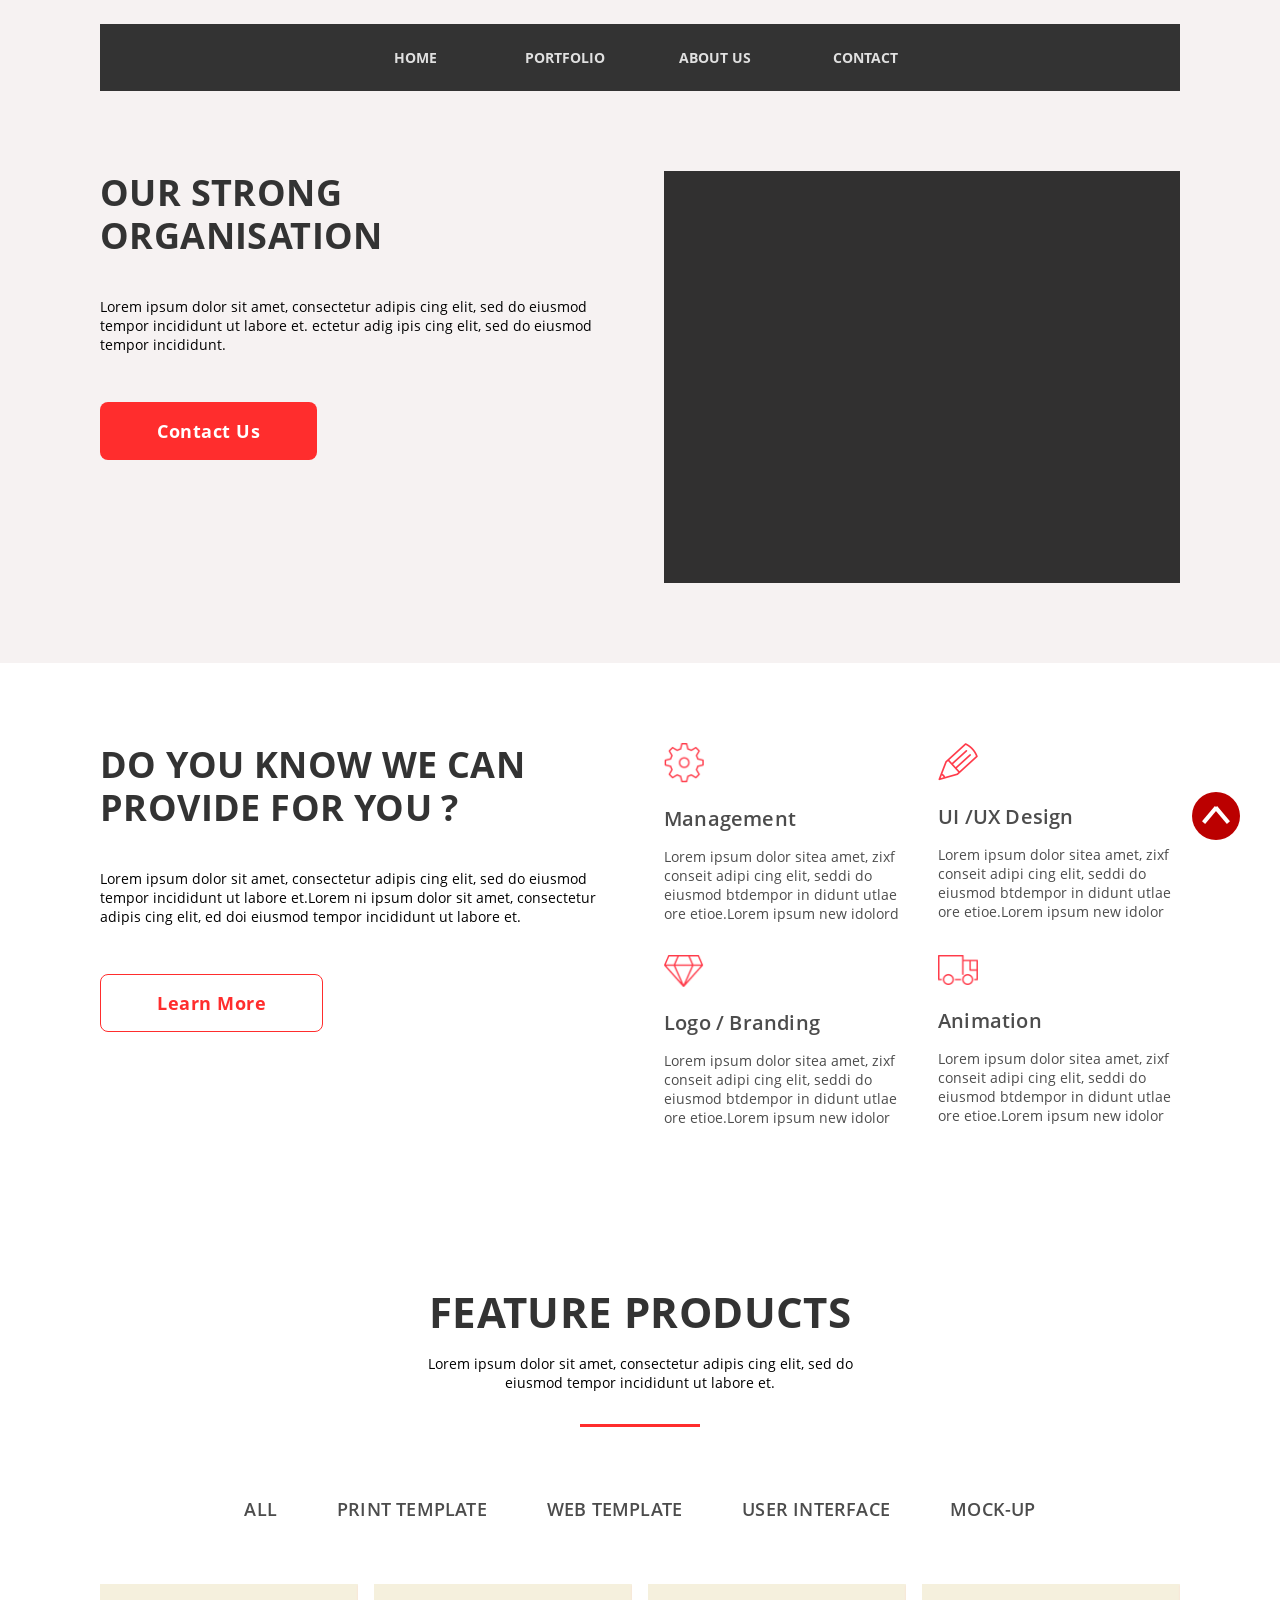
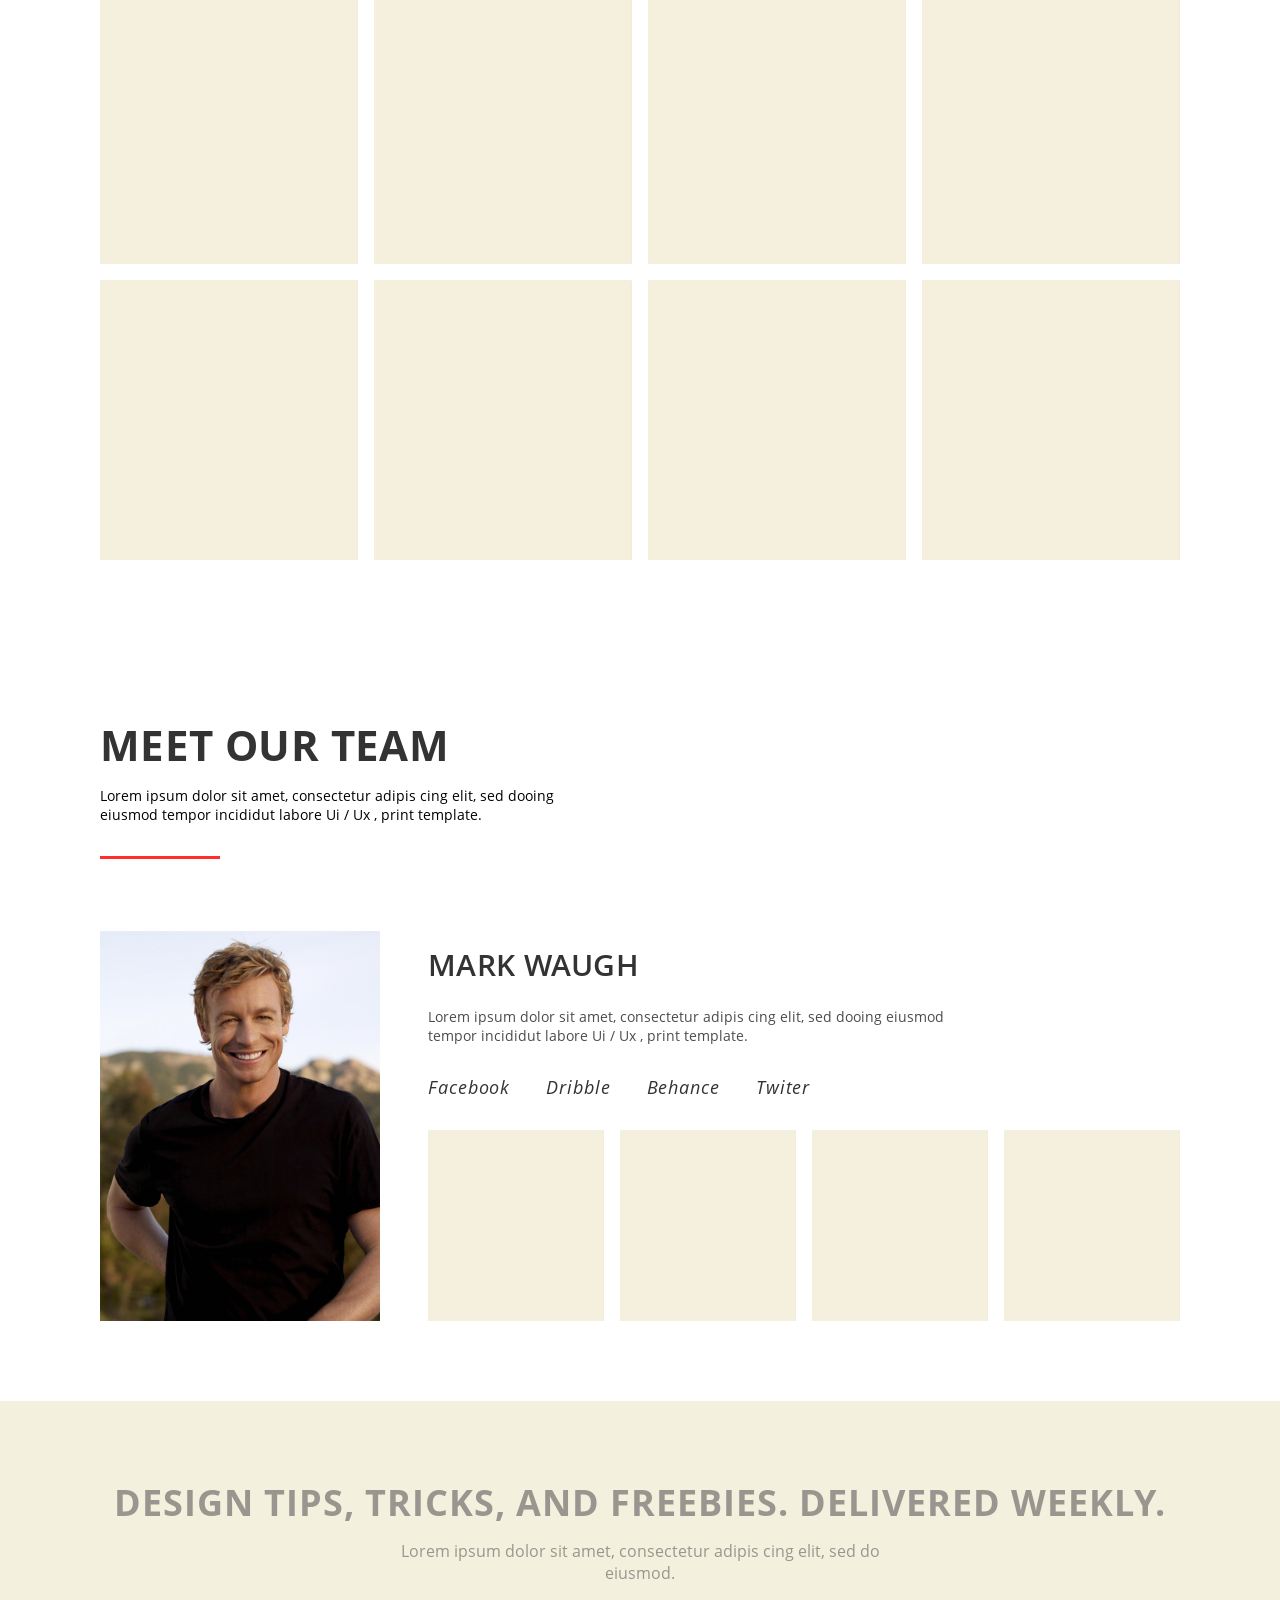
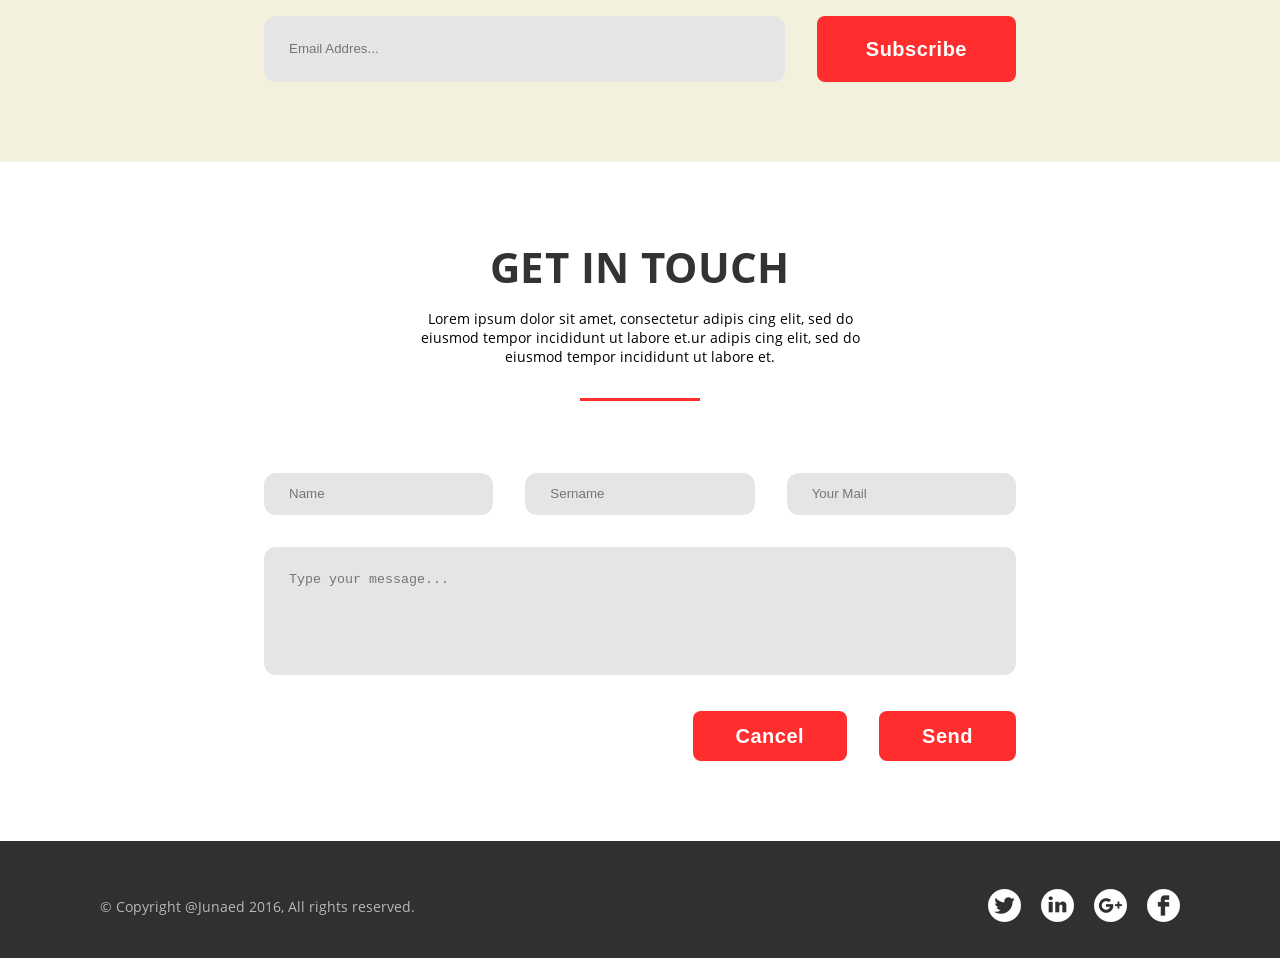
==== index.html @ 75af891c "stiky menu" ====
<!DOCTYPE html>
<html lang="en">

<head>
    <meta charset="UTF-8">
    <title>Project5</title>
    <link href="./styles/main.css" rel="stylesheet">
</head>

<body>
    <div class="wave"></div>
    <div class="wave pulse--secondWave"></div>
    <div class="wave pulse--thirdWave"></div>
    <button class="buttonScroll ">
        <div class="buttonScroll-content"></div>
    </button>
    <header class="header">
        <div class="container">
            <nav class="mainMenu">
                <ul class="mainMenu-mediaList">
                    <li class="mainMenu-itemMedia">
                        <a class="mainMenu-linkMedia">
                            <img class="mainMenu-imageMedia" src="./assets/icon/menu.png">
                        </a>
                    </li>
                </ul>
                <ul class="mainMenu-hiddenList">
                    <li class="mainMenu-hiddenItem">
                        <a href="#" class="mainMenu-hiddenLink">Home</a>
                    </li>
                    <li class="mainMenu-hiddenItem">
                        <a href="#" class="mainMenu-hiddenLink">Portfolio</a>
                    </li>
                    <li class="mainMenu-hiddenItem">
                        <a href="#" class="mainMenu-hiddenLink">About Us</a>
                    </li>
                    <li class="mainMenu-hiddenItem">
                        <a href="#" class="mainMenu-hiddenLink">Contact</a>
                    </li>
                </ul>
                <ul class="mainMenu-list">
                    <li class="mainMenu-item">
                        <a href="#" class="mainMenu-link">Home</a>
                    </li>
                    <li class="mainMenu-item">
                        <a href="#" class="mainMenu-link">Portfolio</a>
                    </li>
                    <li class="mainMenu-item">
                        <a href="#" class="mainMenu-link">About Us</a>
                    </li>
                    <li class="mainMenu-item">
                        <a href="#" class="mainMenu-link">Contact</a>
                    </li>
                </ul>
            </nav>
        </div>
    </header>
    <section class="sectionSecondary sectionSecondary--highlight">
        <div class="container">
            <div class="sectionSecondary-content">
                <div class="sectionSecondary-column">
                    <h2 class="sectionSecondary-title">Our strong organisation</h2>
                    <div class="sectionSecondary-description">Lorem ipsum dolor sit amet, consectetur adipis cing elit,
                        sed do eiusmod tempor incididunt ut labore et. ectetur adig ipis cing elit, sed do eiusmod
                        tempor incididunt.</div>
                    <div class="sectionSecondary-link">
                        <a href="#" class="link">Contact Us</a>
                    </div>
                </div>
                <div class="sectionSecondary-column">
                    <div class="video">
                        <!-- <video class="banner-video" src="assets/video/shs.mp4" type="video/mp4" controls loop poster = "assets/images/shs.jpg"></video> -->
                    </div>
                </div>
            </div>
        </div>
        </div>
    </section>
    <section class="sectionSecondary">
        <div class="container">
            <div class="sectionSecondary-content">
                <div class="sectionSecondary-column">
                    <h2 class="sectionSecondary-title">Do you know we can provide for you ?</h2>
                    <div class="sectionSecondary-description">Lorem ipsum dolor sit amet, consectetur adipis cing elit,
                        sed do eiusmod tempor incididunt ut labore et.Lorem ni ipsum dolor sit amet, consectetur adipis
                        cing elit, ed doi eiusmod tempor incididunt ut labore et.</div>
                    <div class="sectionSecondary-link">
                        <a class="link link--round" href="#">Learn More</a>
                    </div>
                </div>
                <div class="sectionSecondary-column">
                    <div class="servicesGroup">
                        <div class="servicesGroup-item">
                            <div class="services">
                                <div class="services-icon">
                                    <img class="services-image" src="assets/icon/Settings.png">
                                </div>
                                <h3 class="services-title">Management</h3>
                                <div class="services-description">Lorem ipsum dolor sitea amet, zixf conseit adipi cing
                                    elit, seddi do eiusmod btdempor in didunt utlae ore etioe.Lorem ipsum new idolord</div>
                            </div>
                        </div>
                        <div class="servicesGroup-item">
                            <div class="services">
                                <div class="services-icon">
                                    <img class="services-image" src="assets/icon/Pencil.png">
                                </div>
                                <h3 class="services-title">UI /UX Design</h3>
                                <div class="services-description">Lorem ipsum dolor sitea amet, zixf conseit adipi cing
                                    elit, seddi do eiusmod btdempor in didunt utlae ore etioe.Lorem ipsum new idolor</div>
                            </div>
                        </div>
                        <div class="servicesGroup-item">
                            <div class="services">
                                <div class="services-icon">
                                    <img class="services-image" src="assets/icon/Diamond.png">
                                </div>
                                <h3 class="services-title">Logo / Branding</h3>
                                <div class="services-description">Lorem ipsum dolor sitea amet, zixf conseit adipi cing
                                    elit, seddi do eiusmod btdempor in didunt utlae ore etioe.Lorem ipsum new idolor</div>
                            </div>
                        </div>
                        <div class="servicesGroup-item">
                            <div class="services">
                                <div class="services-icon">
                                    <img class="services-image" src="assets/icon/Truck.png">
                                </div>
                                <h3 class="services-title">Animation</h3>
                                <div class="services-description">Lorem ipsum dolor sitea amet, zixf conseit adipi cing
                                    elit, seddi do eiusmod btdempor in didunt utlae ore etioe.Lorem ipsum new idolor</div>
                            </div>
                        </div>
                    </div>
                </div>
            </div>
        </div>
    </section>
    <section class="sectionPrimary sectionPrimary--centerAligned">
        <div class="container">
            <h2 class="sectionPrimary-title">Feature products</h2>
            <div class="sectionPrimary-descripton">Lorem ipsum dolor sit amet, consectetur adipis cing elit, sed do
                eiusmod tempor incididunt ut labore et.</div>
            <div class="sectionPrimary-separator"></div>
            <div class="sectionPrimary-content">
                <div class="productGallery">
                    <ul class="productGallery-menu">
                        <li class="productGallery-menuItem">
                            <a href="#" class="productGallery-menuLink">All</a>
                        </li>
                        <li class="productGallery-menuItem">
                            <a href="#" class="productGallery-menuLink">Print template</a>
                        </li>
                        <li class="productGallery-menuItem">
                            <a href="#" class="productGallery-menuLink">Web template</a>
                        </li>
                        <li class="productGallery-menuItem">
                            <a href="#" class="productGallery-menuLink">User interface</a>
                        </li>
                        <li class="productGallery-menuItem">
                            <a href="#" class="productGallery-menuLink">Mock-up</a>
                        </li>
                    </ul>
                    <div class="productGallery-galleryGroup">
                        <div class="productGallery-galleryItem">
                            <img class="productGallery-image" src="assets/images/untitled.png">
                        </div>
                        <div class="productGallery-galleryItem">
                            <img class="productGallery-image" src="assets/images/untitled.png">
                        </div>
                        <div class="productGallery-galleryItem">
                            <img class="productGallery-image" src="assets/images/untitled.png">
                        </div>
                        <div class="productGallery-galleryItem">
                            <img class="productGallery-image" src="assets/images/untitled.png">
                        </div>
                        <div class="productGallery-galleryItem">
                            <img class="productGallery-image" src="assets/images/untitled.png">
                        </div>
                        <div class="productGallery-galleryItem">
                            <img class="productGallery-image" src="assets/images/untitled.png">
                        </div>
                        <div class="productGallery-galleryItem">
                            <img class="productGallery-image" src="assets/images/untitled.png">
                        </div>
                        <div class="productGallery-galleryItem">
                            <img class="productGallery-image" src="assets/images/untitled.png">
                        </div>
                    </div>
                </div>
            </div>
        </div>
    </section>
    <section class="sectionPrimary">
        <div class="container">
            <div class="sectionPrimary-title">Meet our team</div>
            <div class="sectionPrimary-descripton">Lorem ipsum dolor sit amet, consectetur adipis cing elit, sed dooing
                eiusmod tempor incididut labore Ui / Ux , print template.</div>
            <div class="sectionPrimary-separator"></div>
            <div class="sectionPrimary-content">
                <div class="profile">
                    <div class="profile-photo">
                        <img class="profile-mainImage" src="assets/images/mainImage.jpg">
                    </div>
                    <div class="profile-passport">
                        <h3 class="profile-name">Mark Waugh</h3>
                        <div class="profile-description">Lorem ipsum dolor sit amet, consectetur adipis cing elit, sed
                            dooing eiusmod tempor incididut labore Ui / Ux , print template.</div>
                        <ul class="profile-socialGroup">
                            <li class="profile-socialItem">
                                <a href="#" class="profile-socialLink">Facebook</a>
                            </li>
                            <li class="profile-socialItem">
                                <a href="#" class="profile-socialLink">Dribble</a>
                            </li>
                            <li class="profile-socialItem">
                                <a href="#" class="profile-socialLink">Behance</a>
                            </li>
                            <li class="profile-socialItem">
                                <a href="#" class="profile-socialLink">Twiter</a>
                            </li>
                        </ul>
                        <div class="profile-gallery">
                            <div class="profile-galleryItem">
                                <img class="profile-galleryImage" src="assets/images/untitled.png">
                            </div>
                            <div class="profile-galleryItem">
                                <img class="profile-galleryImage" src="assets/images/untitled.png">
                            </div>
                            <div class="profile-galleryItem">
                                <img class="profile-galleryImage" src="assets/images/untitled.png">
                            </div>
                            <div class="profile-galleryItem">
                                <img class="profile-galleryImage" src="assets/images/untitled.png">
                            </div>
                        </div>
                    </div>
                </div>
            </div>
        </div>
    </section>
    <section class="sectionPrimary sectionPrimary--highlight sectionPrimary--centerAligned">
        <div class="container">
            <h3 class="sectionPrimary-title">Design tips, tricks, and freebies. Delivered weekly.</h3>
            <div class="sectionPrimary-descripton">Lorem ipsum dolor sit amet, consectetur adipis cing elit, sed do
                eiusmod.</div>
            <div class="sectionPrimary-form">
                <div class="form">
                    <div class="formGroup">
                        <div class="formGroup-wideCol">
                            <div class="field">
                                <div class="field-instance">
                                    <input class="input" type="text" placeholder="Email Addres...">
                                </div>
                            </div>
                        </div>
                        <div class="formGroup-narrowCol">
                            <button class="button button--big">Subscribe</button>
                        </div>
                    </div>
                </div>
            </div>
        </div>
        </div>
    </section>
    <section class="sectionPrimary sectionPrimary--centerAligned">
        <div class="container">
            <div class="sectionPrimary-title">Get in touch</div>
            <div class="sectionPrimary-descripton">Lorem ipsum dolor sit amet, consectetur adipis cing elit, sed do
                eiusmod tempor incididunt ut labore et.ur adipis cing elit, sed do eiusmod tempor incididunt ut labore
                et.</div>
            <div class="sectionPrimary-separator"></div>
            <div class="sectionPrimary-form">
                <form class="form">
                    <div class="form-row">
                        <div class="formGroup">
                            <div class="formGroup-wideCol">
                                <div class="field">
                                    <div class="field-instance">
                                        <input class="input input--primary" type="text" placeholder="Name">
                                    </div>
                                </div>
                            </div>
                            <div class="formGroup-wideCol">
                                <div class="field">
                                    <div class="field-instance">
                                        <input class="input input--primary" type="text" placeholder="Sername">
                                    </div>
                                </div>
                            </div>
                            <div class="formGroup-wideCol">
                                <div class="field">
                                    <div class="field-instance">
                                        <input class="input input--primary" type="text" placeholder="Your Mail">
                                    </div>
                                </div>
                            </div>
                        </div>
                    </div>
                    <div class="form-row">
                        <div class="field">
                            <div class="field-instance">
                                <textarea class="textarea" type="text" placeholder="Type your message..."></textarea>
                            </div>
                        </div>
                    </div>
                    <div class="form-row">
                        <div class="formGroup formGroup--rightAligned">
                            <div class="formGroup-narrowCol">
                                <button class="button">Cancel</button>
                            </div>
                            <div class="formGroup-narrowCol">
                                <button class="button">Send</button>
                            </div>
                        </div>
                    </div>
                </form>
            </div>
        </div>
    </section>
    <footer class="footer">
        <div class="container">
            <div class="footer-content">
                <div class="footer-info">© Copyright @Junaed 2016, All rights reserved.</div>
                <div class="footer-contacts">
                    <div class="contactPanel">
                        <div class="contactPanel-icon">
                            <img class="contactPanel-image" src="assets/icon/Tw.png">
                        </div>
                        <div class="contactPanel-icon">
                            <img class="contactPanel-image" src="assets/icon/LinkIn.png">
                        </div>
                        <div class="contactPanel-icon">
                            <img class="contactPanel-image" src="assets/icon/Google.png">
                        </div>
                        <div class="contactPanel-icon">
                            <img class="contactPanel-image" src="assets/icon/Fsb.png">
                        </div>
                    </div>
                </div>
            </div>
        </div>
    </footer>
    <script src="./JQuery/jquery-3.3.1.min.js"></script>
    <script src="./scripts/index.js"></script>
</body>

</html>
---- styles/main.css ----
@import "generic.css";
@import "../components/sectionPrimary/sectionPrimary.css";
@import "../components/container/container.css";
@import "../components/mainMenu/mainMenu.css";
@import "../components/link/link.css";
@import "../components/productGallery/productGallery.css";
@import "../components/profile/profile.css";
@import "../components/footer/footer.css";
@import "../components/contactPanel/contactPanel.css";
@import "../components/field/field.css";
@import "../components/header/header.css";
@import "../components/video/video.css";
@import "../components/sectionSecondary/sectionSecondary.css";
@import "../components/servicesGroup/servicesGroup.css";
@import "../components/services/services.css";
@import "../components/button/button.css";
@import "../components/form/form.css";
@import "../components/formGroup/formGroup.css";
@import "../components/input/input.css";
@import "../components/textarea/textarea.css";
@import "../components/buttonScroll/buttonScroll.css";
@import "../components/pulse/pulse.css";

@font-face {
  font-family: "OpenSans";
  src: url("../assets/font/OpenSans/OpenSans-LightItalic.woff2") format("woff2"),
    url("../assets/font/OpenSans/OpenSans-LightItalic.woff") format("woff");
  font-weight: 300;
  font-style: italic;
}

@font-face {
  font-family: "OpenSans";
  src: url("../assets/font/OpenSans/OpenSans-ExtraBold.woff2") format("woff2"),
    url("../assets/font/OpenSans/OpenSans-ExtraBold.woff") format("woff");
  font-weight: 800;
  font-style: normal;
}

@font-face {
  font-family: "OpenSans";
  src: url("../assets/font/OpenSans/OpenSans-SemiBoldItalic.woff2")
      format("woff2"),
    url("../assets/font/OpenSans/OpenSans-SemiBoldItalic.woff") format("woff");
  font-weight: 600;
  font-style: italic;
}

@font-face {
  font-family: "OpenSans";
  src: url("../assets/font/OpenSans/OpenSans-Bold.woff2") format("woff2"),
    url("../assets/font/OpenSans/OpenSans-Bold.woff") format("woff");
  font-weight: 700;
  font-style: normal;
}

@font-face {
  font-family: "OpenSans";
  src: url("../assets/font/OpenSans/OpenSans-BoldItalic.woff2") format("woff2"),
    url("../assets/font/OpenSans/OpenSans-BoldItalic.woff") format("woff");
  font-weight: 700;
  font-style: italic;
}

@font-face {
  font-family: "OpenSans";
  src: url("../assets/font/OpenSans/OpenSans-Italic.woff2") format("woff2"),
    url("../assets/font/OpenSans/OpenSans-Italic.woff") format("woff");
  font-weight: 400;
  font-style: italic;
}

@font-face {
  font-family: "OpenSans";
  src: url("../assets/font/OpenSans/OpenSans-SemiBold.woff2") format("woff2"),
    url("../assets/font/OpenSans/OpenSans-SemiBold.woff") format("woff");
  font-weight: 600;
  font-style: normal;
}

@font-face {
  font-family: "OpenSans";
  src: url("../assets/font/OpenSans/OpenSans-Light.woff2") format("woff2"),
    url("../assets/font/OpenSans/OpenSans-Light.woff") format("woff");
  font-weight: 300;
  font-style: normal;
}

@font-face {
  font-family: "OpenSans";
  src: url("../assets/font/OpenSans/OpenSans-Regular.woff2") format("woff2"),
    url("../assets/font/OpenSans/OpenSans-Regular.woff") format("woff");
  font-weight: 400;
  font-style: normal;
}

@font-face {
  font-family: "OpenSans";
  src: url("../assets/font/OpenSans/OpenSans-ExtraBoldItalic.woff2")
      format("woff2"),
    url("../assets/font/OpenSans/OpenSans-ExtraBoldItalic.woff") format("woff");
  font-weight: 800;
  font-style: italic;
}
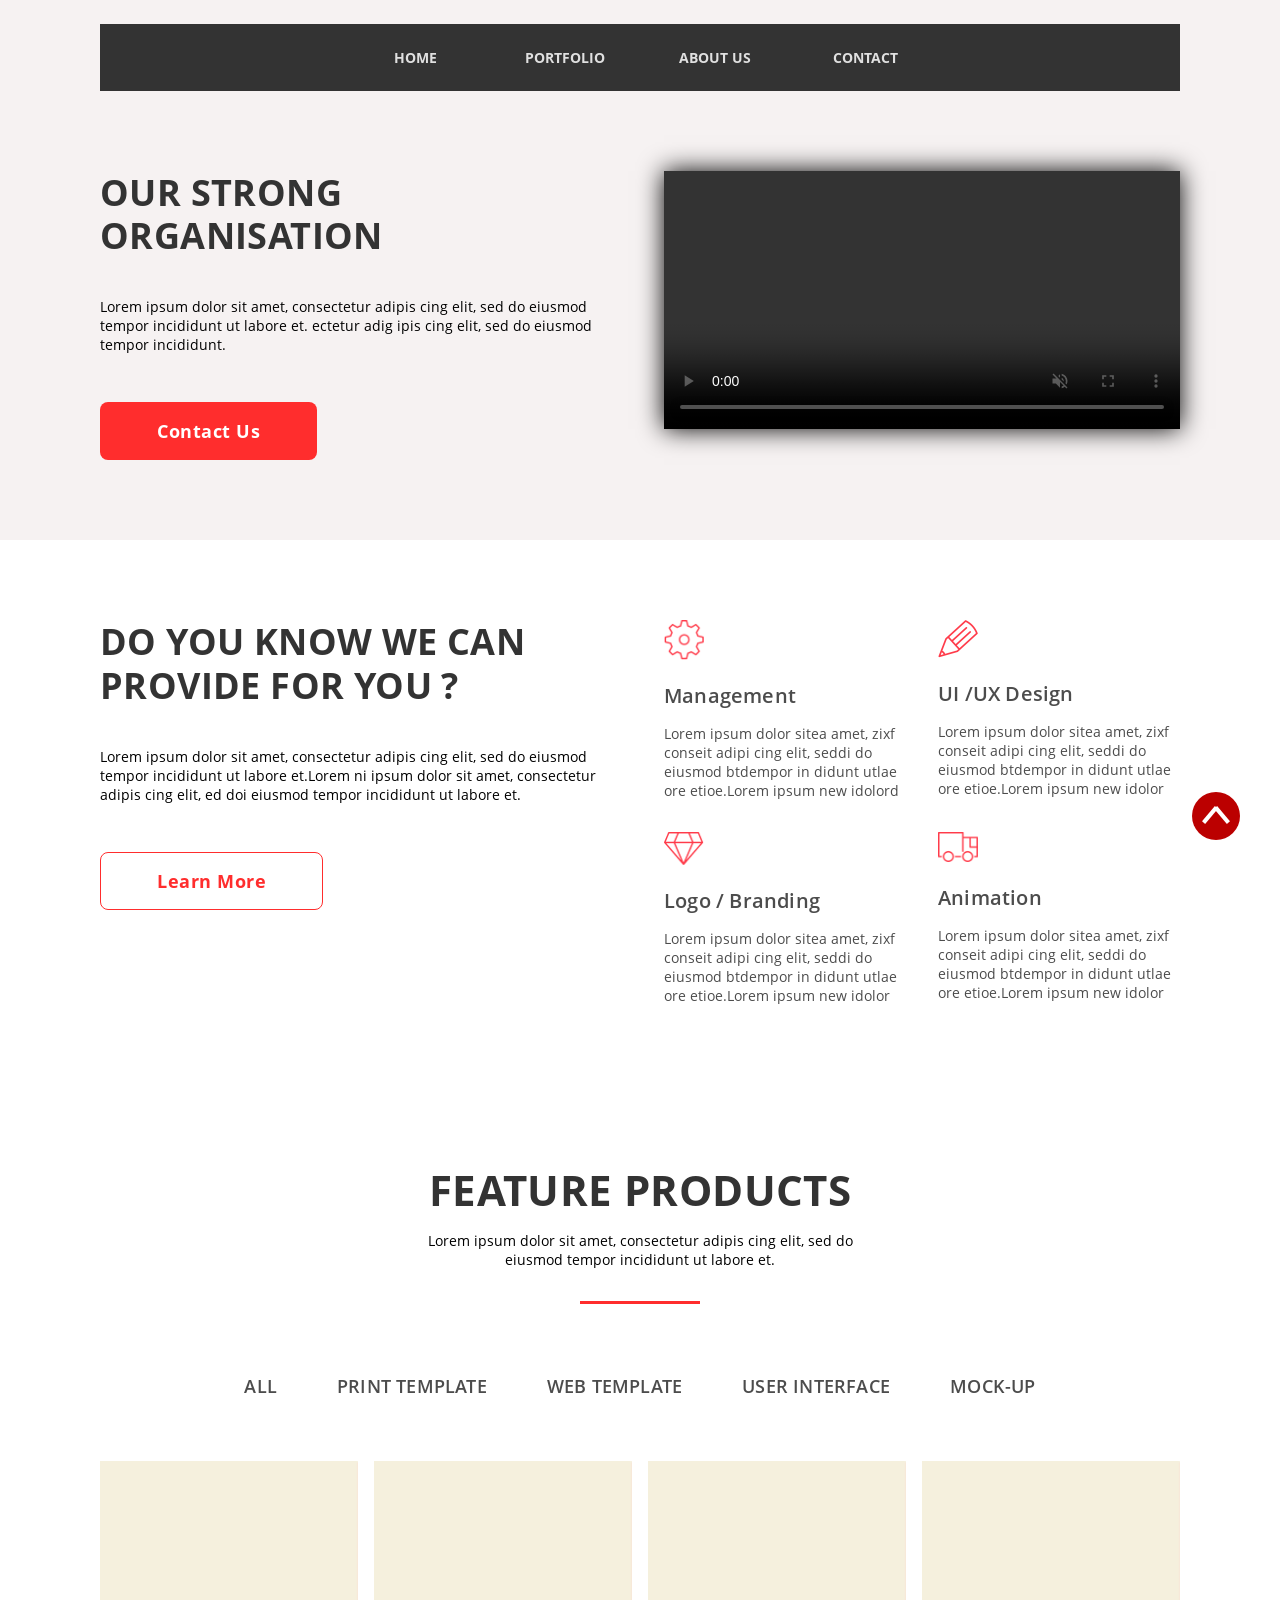
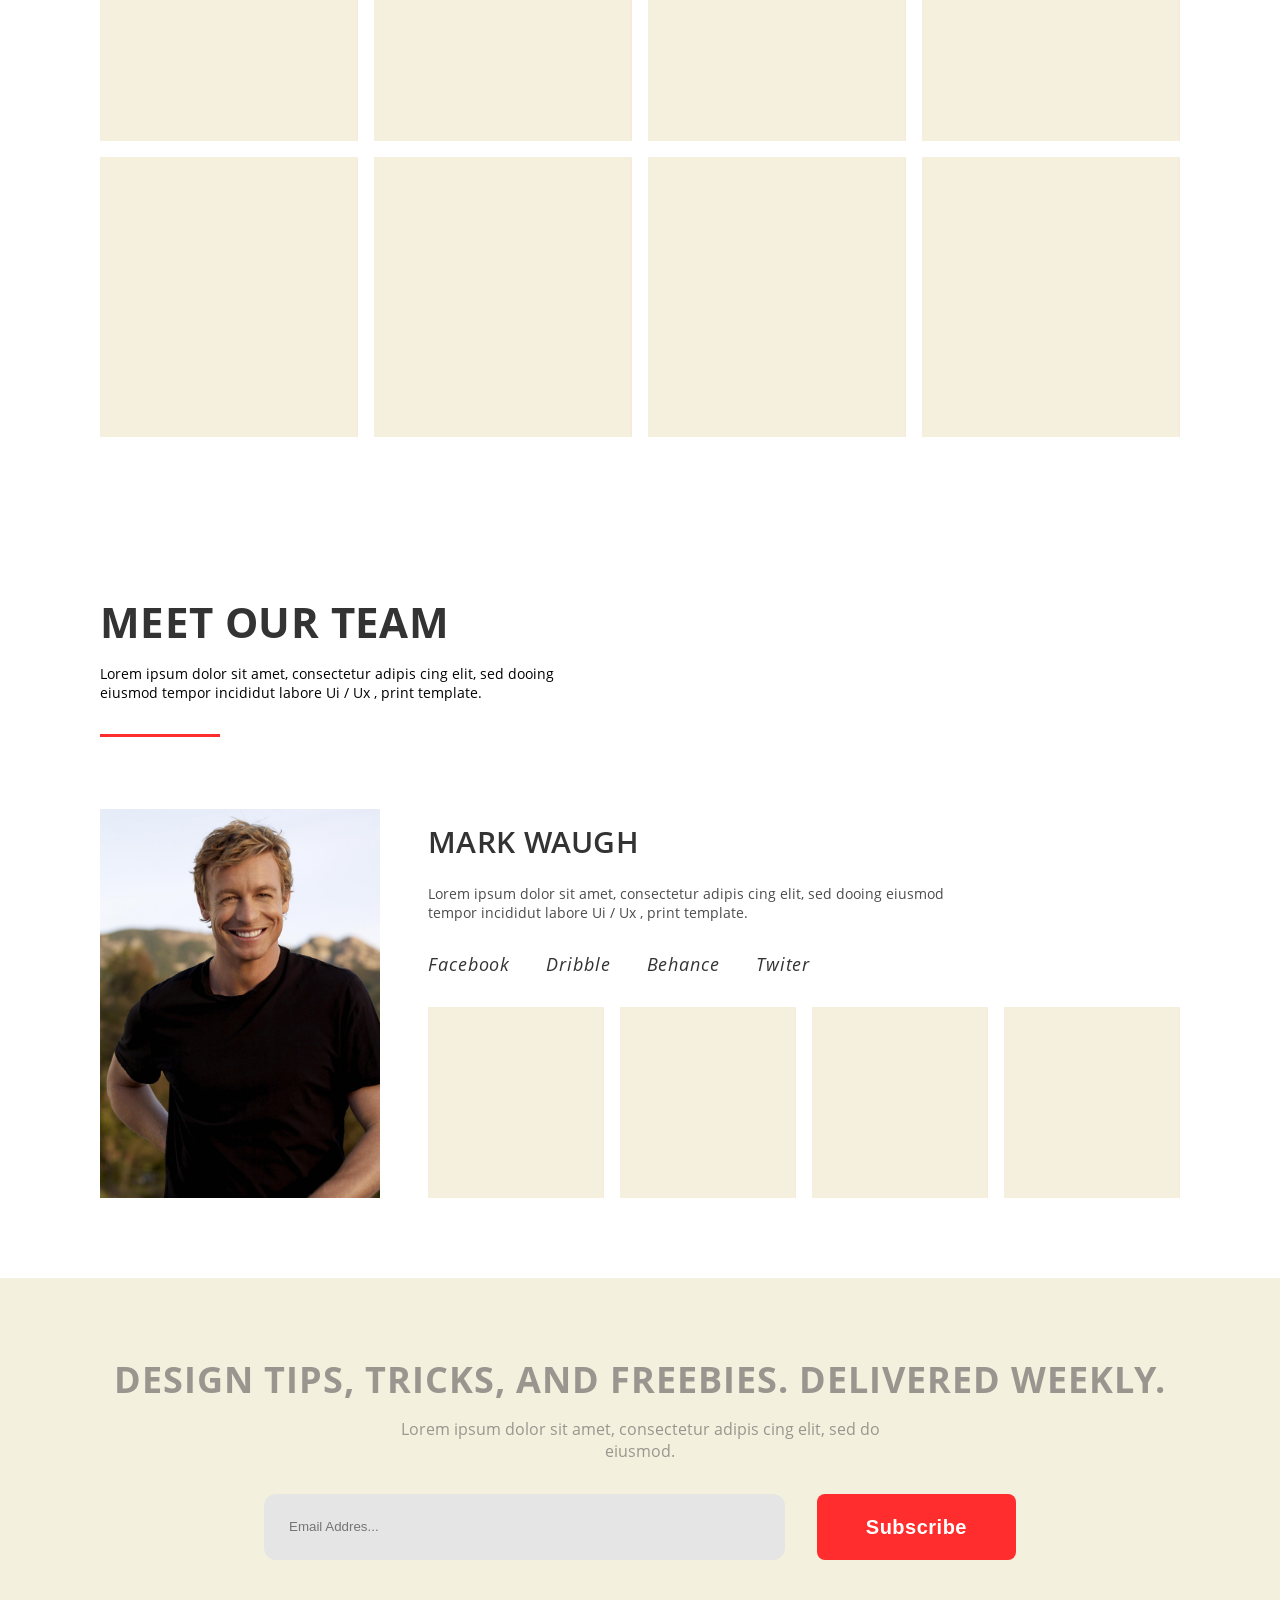
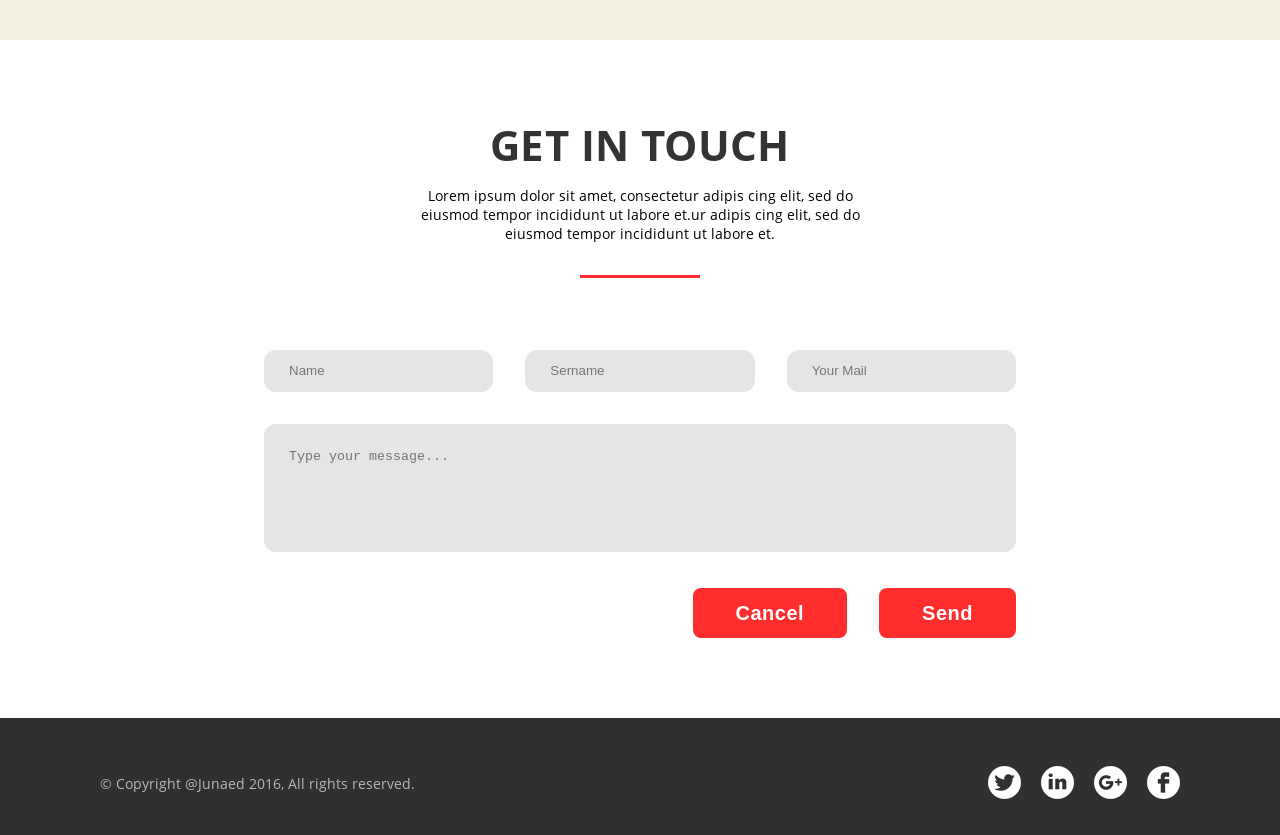
==== commit 89642108: "addVideo" ====
--- a/index.html
+++ b/index.html
@@ -5,6 +5,7 @@
     <meta charset="UTF-8">
     <title>Project5</title>
     <link href="./styles/main.css" rel="stylesheet">
+    <meta name="viewport" content="width=device-width, initial-scale=1" />
 </head>
 
 <body>
@@ -17,13 +18,13 @@
     <header class="header">
         <div class="container">
             <nav class="mainMenu">
-                <ul class="mainMenu-mediaList">
-                    <li class="mainMenu-itemMedia">
-                        <a class="mainMenu-linkMedia">
-                            <img class="mainMenu-imageMedia" src="./assets/icon/menu.png">
-                        </a>
-                    </li>
-                </ul>
+                <span class="mainMenu-burger">
+                    <span class="mainMenu-burgerButton">
+                        <button class="burgerButton ">
+                            <span class="burgerButton-span"></span>
+                        </button>
+                    </span>
+                </span>
                 <ul class="mainMenu-hiddenList">
                     <li class="mainMenu-hiddenItem">
                         <a href="#" class="mainMenu-hiddenLink">Home</a>
@@ -69,7 +70,7 @@
                 </div>
                 <div class="sectionSecondary-column">
                     <div class="video">
-                        <!-- <video class="banner-video" src="assets/video/shs.mp4" type="video/mp4" controls loop poster = "assets/images/shs.jpg"></video> -->
+                        <video preload="metadata" autoplay muted controls class="video-videoPlayer" src="assets/video/video.mp4" ></video>
                     </div>
                 </div>
             </div>
--- a/styles/main.css
+++ b/styles/main.css
@@ -1,25 +1,27 @@
 @import "generic.css";
-@import "../components/sectionPrimary/sectionPrimary.css";
-@import "../components/container/container.css";
-@import "../components/mainMenu/mainMenu.css";
-@import "../components/link/link.css";
-@import "../components/productGallery/productGallery.css";
-@import "../components/profile/profile.css";
-@import "../components/footer/footer.css";
-@import "../components/contactPanel/contactPanel.css";
-@import "../components/field/field.css";
-@import "../components/header/header.css";
-@import "../components/video/video.css";
-@import "../components/sectionSecondary/sectionSecondary.css";
-@import "../components/servicesGroup/servicesGroup.css";
-@import "../components/services/services.css";
-@import "../components/button/button.css";
-@import "../components/form/form.css";
-@import "../components/formGroup/formGroup.css";
-@import "../components/input/input.css";
-@import "../components/textarea/textarea.css";
-@import "../components/buttonScroll/buttonScroll.css";
-@import "../components/pulse/pulse.css";
+@import "../components/section-primary.css";
+@import "../components/container.css";
+@import "../components/main-menu.css";
+@import "../components/link.css";
+@import "../components/product-gallery.css";
+@import "../components/profile.css";
+@import "../components/footer.css";
+@import "../components/contact-panel.css";
+@import "../components/field.css";
+@import "../components/header.css";
+@import "../components/video.css";
+@import "../components/section-secondary.css";
+@import "../components/services-group.css";
+@import "../components/services.css";
+@import "../components/button.css";
+@import "../components/form.css";
+@import "../components/form-group.css";
+@import "../components/input.css";
+@import "../components/textarea.css";
+@import "../components/button-scroll.css";
+@import "../components/wave.css";
+@import "../components/burger-button.css";
+@import "../components/video.css";
 
 @font-face {
   font-family: "OpenSans";
